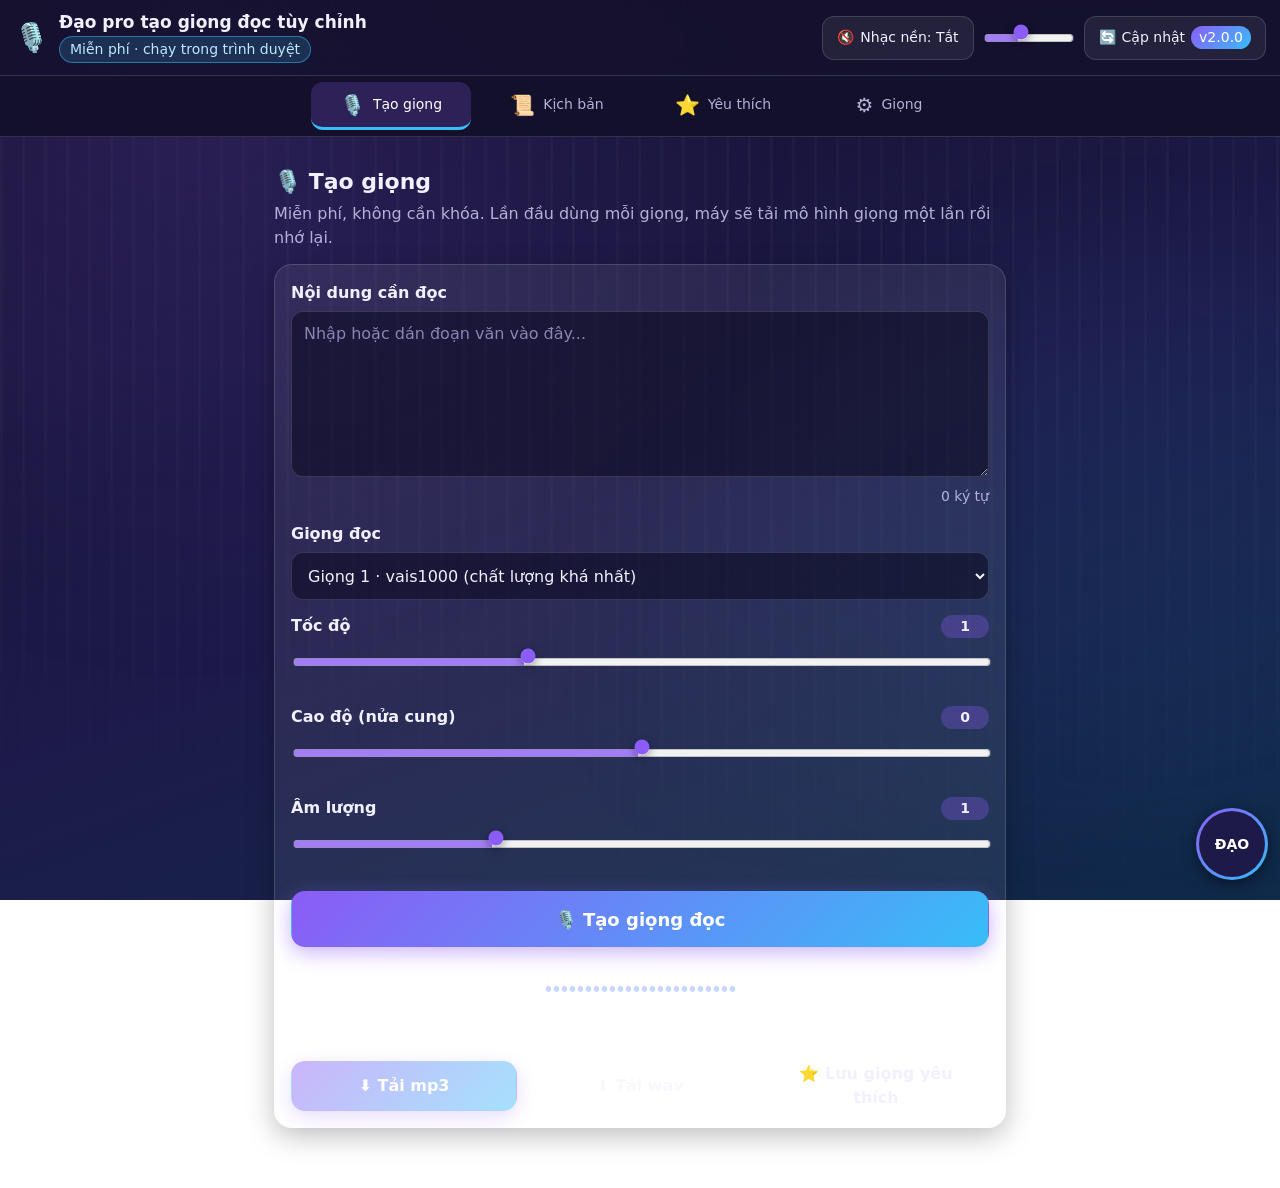
==== index.html @ 379dca45 "Add files via upload" ====
<!DOCTYPE html>
<html lang="vi">
<head>
  <meta charset="UTF-8">
  <meta name="viewport" content="width=device-width, initial-scale=1, viewport-fit=cover">
  <meta name="theme-color" content="#14102b">
  <title>Đạo pro tạo giọng đọc tùy chỉnh</title>
  <link rel="stylesheet" href="style.css">
</head>
<body>
  <div class="bg-waves" aria-hidden="true"></div>

  <header class="app-header">
    <div class="header-title">
      <span class="logo-mark" aria-hidden="true">🎙️</span>
      <div class="title-text">
        <h1>Đạo pro tạo giọng đọc tùy chỉnh</h1>
        <span id="mode-badge" class="mode-badge" aria-live="polite">Miễn phí · chạy trong trình duyệt</span>
      </div>
    </div>
    <div class="header-actions">
      <button type="button" id="btn-music-toggle" class="btn-header" aria-pressed="false" title="Bật hoặc tắt nhạc nền">
        <span id="music-icon" aria-hidden="true">🔇</span>
        <span id="music-label" class="btn-label">Nhạc nền: Tắt</span>
      </button>
      <input type="range" id="music-volume" class="music-volume" min="0" max="1" step="0.05" value="0.4" aria-label="Âm lượng nhạc nền">
      <button type="button" id="btn-check-update" class="btn-header" title="Kiểm tra phiên bản mới và làm mới ứng dụng">
        <span aria-hidden="true">🔄</span>
        <span class="btn-label">Cập nhật</span>
        <span id="app-version-badge" class="version-badge">v2.0.0</span>
      </button>
    </div>
  </header>

  <nav class="tab-bar" aria-label="Các khu vực của ứng dụng">
    <button type="button" class="nav-tab active" data-tab="tts"><span class="tab-ico" aria-hidden="true">🎙️</span><span class="tab-name">Tạo giọng</span></button>
    <button type="button" class="nav-tab" data-tab="script"><span class="tab-ico" aria-hidden="true">📜</span><span class="tab-name">Kịch bản</span></button>
    <button type="button" class="nav-tab" data-tab="fav"><span class="tab-ico" aria-hidden="true">⭐</span><span class="tab-name">Yêu thích</span></button>
    <button type="button" class="nav-tab" data-tab="settings"><span class="tab-ico" aria-hidden="true">⚙️</span><span class="tab-name">Giọng</span></button>
  </nav>

  <main class="app-main">

    <section class="tab-panel active-panel" id="panel-tts" aria-labelledby="h-tts">
      <h2 id="h-tts"><span aria-hidden="true">🎙️</span> Tạo giọng</h2>
      <p class="hint">Miễn phí, không cần khóa. Lần đầu dùng mỗi giọng, máy sẽ tải mô hình giọng một lần rồi nhớ lại.</p>
      <div class="card">
        <label class="field-label" for="tts-text">Nội dung cần đọc</label>
        <textarea id="tts-text" class="input textarea" rows="6" placeholder="Nhập hoặc dán đoạn văn vào đây..."></textarea>
        <div class="char-row"><span id="tts-char-count" class="muted">0 ký tự</span></div>

        <label class="field-label" for="tts-voice">Giọng đọc</label>
        <select id="tts-voice" class="input"></select>

        <div class="slider-block">
          <div class="slider-head"><label for="tts-speed">Tốc độ</label><output id="tts-speed-val" for="tts-speed">1</output></div>
          <input type="range" id="tts-speed" class="slider" min="0.5" max="2" step="0.05" value="1">
        </div>
        <div class="slider-block">
          <div class="slider-head"><label for="tts-pitch">Cao độ (nửa cung)</label><output id="tts-pitch-val" for="tts-pitch">0</output></div>
          <input type="range" id="tts-pitch" class="slider" min="-6" max="6" step="1" value="0">
        </div>
        <div class="slider-block">
          <div class="slider-head"><label for="tts-vol">Âm lượng</label><output id="tts-vol-val" for="tts-vol">1</output></div>
          <input type="range" id="tts-vol" class="slider" min="0.2" max="3" step="0.1" value="1">
        </div>

        <button type="button" id="btn-tts-generate" class="btn btn-primary btn-big">🎙️ Tạo giọng đọc</button>
        <div id="tts-progress" class="progress" hidden><div id="tts-progress-bar" class="progress-bar"></div></div>
        <div id="tts-wave" class="wave" aria-hidden="true">
          <i></i><i></i><i></i><i></i><i></i><i></i><i></i><i></i><i></i><i></i><i></i><i></i><i></i><i></i><i></i><i></i><i></i><i></i><i></i><i></i><i></i><i></i><i></i><i></i>
        </div>
        <p id="tts-status" class="status" role="status" aria-live="polite"></p>
        <p id="tts-browser-note" class="note note-warn" hidden>Giọng trình duyệt chỉ để nghe, không tải được file. Chọn một giọng Piper để tải mp3.</p>
        <audio id="tts-audio" controls hidden></audio>
        <div class="btn-row">
          <button type="button" id="btn-tts-download" class="btn btn-primary" disabled>⬇️ Tải mp3</button>
          <button type="button" id="btn-tts-download-wav" class="btn" disabled>⬇️ Tải wav</button>
          <button type="button" id="btn-tts-save-fav" class="btn">⭐ Lưu giọng yêu thích</button>
        </div>
      </div>
    </section>

    <section class="tab-panel" id="panel-script" aria-labelledby="h-script">
      <h2 id="h-script"><span aria-hidden="true">📜</span> Kịch bản nhiều dòng</h2>
      <p class="hint">Mỗi dòng là một câu. Dùng giọng và thông số đang chọn ở tab Tạo giọng.</p>
      <div class="card">
        <label class="field-label" for="script-text">Kịch bản</label>
        <textarea id="script-text" class="input textarea" rows="8" placeholder="Mỗi dòng một câu..."></textarea>
        <div class="btn-row">
          <button type="button" id="btn-script-run" class="btn btn-primary">▶️ Tạo giọng cho từng dòng</button>
          <button type="button" id="btn-script-download-all" class="btn" disabled>⬇️ Tải file ghép (mp3)</button>
        </div>
        <div id="script-progress" class="progress" hidden><div id="script-progress-bar" class="progress-bar"></div></div>
        <p id="script-status" class="status" role="status" aria-live="polite"></p>
        <div id="script-list" class="row-list"></div>
      </div>
    </section>

    <section class="tab-panel" id="panel-fav" aria-labelledby="h-fav">
      <h2 id="h-fav"><span aria-hidden="true">⭐</span> Giọng yêu thích</h2>
      <p class="hint">Các thiết lập giọng đã lưu. Bấm Dùng để áp vào tab Tạo giọng.</p>
      <div class="card">
        <p id="fav-empty" class="empty">Chưa có giọng yêu thích. Hãy tạo giọng rồi bấm "Lưu giọng yêu thích".</p>
        <div id="fav-list" class="row-list"></div>
      </div>
    </section>

    <section class="tab-panel" id="panel-settings" aria-labelledby="h-set">
      <h2 id="h-set"><span aria-hidden="true">⚙️</span> Giọng và thông tin</h2>
      <div class="card">
        <h3>Tải trước giọng</h3>
        <p class="hint">Tải sẵn khi có Wi-Fi để lần sau tạo giọng ngay. Mô hình được lưu trong trình duyệt của anh.</p>
        <div id="model-list" class="row-list"></div>
        <p id="model-status" class="status" role="status" aria-live="polite"></p>
        <button type="button" id="btn-clear-cache" class="btn btn-danger">🗑️ Xóa mô hình đã tải</button>
      </div>
      <div class="card">
        <h3>Giới hạn cần biết</h3>
        <ul class="plain-list">
          <li>Không nhân bản giọng từ file ghi âm: việc này không làm được miễn phí trong trình duyệt.</li>
          <li>Chất lượng giọng Piper tốt nhưng chưa bằng dịch vụ trả phí như MiniMax.</li>
          <li>Cao độ chỉnh bằng xử lý âm thanh, nên chỉnh nhẹ (±3 nửa cung) sẽ tự nhiên nhất.</li>
          <li>Giọng "vivos" theo nguồn dữ liệu chỉ dùng cá nhân, không thương mại. Các giọng còn lại dùng giấy phép MIT (kiểm tra lại trước khi dùng bán hàng).</li>
          <li>Cần mạng ở lần đầu để tải mô hình giọng và thư viện.</li>
        </ul>
      </div>
    </section>

  </main>

  <div id="global-toast" class="toast" role="status" aria-live="polite" hidden></div>

  <div class="avatar-wrapper" title="Đạo pro">
    <div class="avatar-ring">
      <img id="header-avatar-img" class="avatar-img" src="assets/avatar.jpg" alt="Ảnh đại diện">
      <span id="header-avatar-fallback" class="avatar-fallback" style="display:none">ĐẠO</span>
    </div>
  </div>

  <script src="app.js"></script>
</body>
</html>
---- style.css ----
:root{--bg1:#14102b;--bg2:#1d1a4a;--bg3:#0f2a4a;--card:rgba(255,255,255,.07);--card-b:rgba(255,255,255,.14);--text:#f1f0ff;--muted:#b4b1d8;--violet:#8b5cf6;--blue:#38bdf8;--ok:#34d399;--warn:#fbbf24;--err:#f87171;--radius:18px;--tabh:64px;--hdrh:auto;--grad:linear-gradient(135deg,#8b5cf6,#38bdf8);}*{box-sizing:border-box;-webkit-tap-highlight-color:transparent}html{font-size:16px}body{margin:0;min-height:100vh;color:var(--text);font:16px/1.5 system-ui,-apple-system,"Segoe UI",Roboto,Arial,sans-serif;background:linear-gradient(160deg,var(--bg1),var(--bg2) 55%,var(--bg3)) fixed;padding-bottom:calc(var(--tabh) + 24px + env(safe-area-inset-bottom));}[hidden]{display:none !important}.bg-waves{position:fixed;inset:0;z-index:0;pointer-events:none;opacity:.5;background:radial-gradient(circle at 15% 10%,rgba(139,92,246,.35),transparent 45%),radial-gradient(circle at 90% 85%,rgba(56,189,248,.28),transparent 45%),repeating-linear-gradient(90deg,rgba(255,255,255,.05) 0 3px,transparent 3px 22px);-webkit-mask-image:linear-gradient(to bottom,#000 0,#000 40%,transparent 100%);mask-image:linear-gradient(to bottom,#000 0,#000 40%,transparent 100%);}.app-header,.tab-bar,.app-main{position:relative;z-index:1}.app-header{display:flex;flex-wrap:wrap;align-items:center;justify-content:space-between;gap:10px;padding:12px 14px;padding-top:calc(12px + env(safe-area-inset-top));background:rgba(20,16,43,.82);backdrop-filter:blur(10px);-webkit-backdrop-filter:blur(10px);border-bottom:1px solid var(--card-b);}.header-title{display:flex;align-items:center;gap:10px;min-width:0}.logo-mark{font-size:28px}.title-text{min-width:0}h1{margin:0;font-size:17px;line-height:1.25}.mode-badge{display:inline-block;margin-top:3px;padding:2px 10px;border-radius:999px;font-size:14px;background:rgba(56,189,248,.18);border:1px solid rgba(56,189,248,.5);color:#bfe9ff;}.header-actions{display:flex;align-items:center;gap:8px;flex-wrap:wrap}.btn-header{min-height:44px;padding:0 14px;border-radius:12px;cursor:pointer;display:inline-flex;align-items:center;gap:6px;font:inherit;font-size:14px;color:var(--text);background:var(--card);border:1px solid var(--card-b);transition:transform .15s,background .2s;}.btn-header:hover{background:rgba(255,255,255,.14)}.btn-header:active{transform:scale(.96)}.btn-header[aria-pressed="true"]{background:rgba(139,92,246,.35);border-color:var(--violet)}.version-badge{padding:1px 8px;border-radius:999px;font-size:14px;background:var(--grad);color:#fff}.music-volume{width:90px;height:44px;accent-color:var(--violet);cursor:pointer}.tab-bar{position:fixed;left:0;right:0;bottom:0;z-index:50;display:flex;height:calc(var(--tabh) + env(safe-area-inset-bottom));padding-bottom:env(safe-area-inset-bottom);background:rgba(20,16,43,.95);backdrop-filter:blur(12px);-webkit-backdrop-filter:blur(12px);border-top:1px solid var(--card-b);}.nav-tab{flex:1;min-width:0;min-height:44px;display:flex;flex-direction:column;align-items:center;justify-content:center;gap:1px;background:none;border:0;border-top:3px solid transparent;color:var(--muted);cursor:pointer;font:inherit;font-size:14px;transition:color .2s,background .2s,border-color .2s;}.tab-ico{font-size:20px;line-height:1}.tab-name{white-space:nowrap;overflow:hidden;text-overflow:ellipsis;max-width:100%;font-size:14px}.nav-tab.active{color:#fff;border-top-color:var(--blue);background:rgba(139,92,246,.22)}.nav-tab:hover{color:#fff}.app-main{max-width:760px;margin:0 auto;padding:16px 14px}.tab-panel{display:none}.tab-panel.active-panel{display:block;animation:panelIn .35s ease both}@keyframes panelIn{from{opacity:0;transform:translateY(10px)}to{opacity:1;transform:none}}h2{margin:6px 0 4px;font-size:22px}h3{margin:0 0 8px;font-size:17px}.hint{margin:0 0 14px;color:var(--muted)}.card{background:var(--card);border:1px solid var(--card-b);border-radius:var(--radius);padding:16px;margin-bottom:14px;box-shadow:0 8px 28px rgba(0,0,0,.25);}.field-label{display:block;margin:14px 0 6px;font-weight:600}.field-label:first-child{margin-top:0}.input{width:100%;min-height:48px;padding:10px 12px;border-radius:12px;font:inherit;color:var(--text);background:rgba(10,8,30,.55);border:1px solid var(--card-b);transition:border-color .2s,box-shadow .2s;}.input:focus{outline:none;border-color:var(--blue);box-shadow:0 0 0 3px rgba(56,189,248,.3)}.input::placeholder{color:#8886b3}select.input option,select.input optgroup{background:#1d1a4a;color:var(--text)}.textarea{resize:vertical;min-height:120px}input[type=file].input{padding:10px;cursor:pointer}.char-row{text-align:right}.muted{color:var(--muted);font-size:14px;margin:6px 0 0}.slider-block{margin-top:14px}.slider-head{display:flex;justify-content:space-between;align-items:center;font-weight:600}.slider-head output{padding:1px 10px;border-radius:999px;background:rgba(139,92,246,.3);font-size:14px;min-width:48px;text-align:center}.slider,input[type=range]{width:100%;height:44px;background:transparent;accent-color:var(--violet);cursor:pointer}input[type=range]::-webkit-slider-runnable-track{height:8px;border-radius:8px;background:rgba(255,255,255,.2)}input[type=range]::-webkit-slider-thumb{-webkit-appearance:none;width:28px;height:28px;margin-top:-10px;border-radius:50%;background:var(--grad);border:2px solid #fff;box-shadow:0 2px 8px rgba(0,0,0,.4)}input[type=range]::-moz-range-track{height:8px;border-radius:8px;background:rgba(255,255,255,.2)}input[type=range]::-moz-range-thumb{width:26px;height:26px;border-radius:50%;background:var(--violet);border:2px solid #fff}.btn{min-height:48px;padding:0 18px;border-radius:14px;border:1px solid var(--card-b);cursor:pointer;font:inherit;font-weight:600;color:var(--text);background:var(--card);transition:transform .15s,filter .2s,opacity .2s;}.btn:hover{filter:brightness(1.15)}.btn:active{transform:scale(.97)}.btn:disabled,.btn[disabled]{opacity:.45;cursor:not-allowed;filter:none;transform:none}.btn-primary{background:var(--grad);border-color:transparent;color:#fff;box-shadow:0 6px 20px rgba(139,92,246,.45)}.btn-secondary{background:rgba(255,255,255,.1)}.btn-danger{background:rgba(248,113,113,.2);border-color:rgba(248,113,113,.6);color:#ffd4d4}.btn-big{width:100%;min-height:56px;font-size:18px;margin-top:18px}.btn-block{width:100%;margin-top:10px}.btn-row{display:flex;flex-wrap:wrap;gap:10px;margin-top:12px}.btn-row .btn{flex:1 1 150px}.input-row{display:flex;gap:8px}.input-row .input{flex:1;min-width:0}.wave{display:flex;align-items:center;justify-content:center;gap:3px;height:56px;margin:14px 0 4px;overflow:hidden}.wave i{display:block;width:5px;max-width:4%;height:6px;border-radius:4px;background:var(--grad);opacity:.35;transition:height .3s,opacity .3s}.wave.is-active i{opacity:1;animation:waveBar 1s ease-in-out infinite}.wave.is-active i:nth-child(3n){animation-duration:.8s}.wave.is-active i:nth-child(3n+1){animation-duration:1.2s}.wave.is-active i:nth-child(2n){animation-delay:-.4s}.wave.is-active i:nth-child(5n){animation-delay:-.7s}@keyframes waveBar{0%,100%{height:6px}50%{height:48px}}.status{min-height:22px;margin:10px 0 0;color:var(--muted)}.note{padding:12px 14px;border-radius:12px;margin:10px 0 14px;font-size:15px;border:1px solid}.note-warn{background:rgba(251,191,36,.12);border-color:rgba(251,191,36,.55);color:#ffe9a8}.note-info{background:rgba(56,189,248,.1);border-color:rgba(56,189,248,.45);color:#cdeeff;margin-bottom:0}.status-line{margin:16px 0 0;font-weight:600}.audio{width:100%;margin-top:14px;min-height:44px}.req-list,.steps{margin:0 0 14px;padding-left:22px}.req-list li,.steps li{margin:4px 0}.check-row{display:flex;align-items:flex-start;gap:12px;margin-top:16px;padding:12px;min-height:48px;border-radius:12px;background:rgba(251,191,36,.1);border:1px solid rgba(251,191,36,.45);cursor:pointer}.check-row input{width:24px;height:24px;flex:0 0 24px;accent-color:var(--violet);cursor:pointer;margin:0}.empty{margin:0;text-align:center;color:var(--muted);padding:18px 6px}.empty[hidden]{display:none}.row-list{list-style:none;margin:0;padding:0;display:flex;flex-direction:column;gap:10px}.row-item{display:flex;flex-wrap:wrap;align-items:center;gap:8px 12px;padding:12px;border-radius:14px;background:rgba(10,8,30,.45);border:1px solid var(--card-b);animation:panelIn .3s ease both;}.row-title{flex:1 1 180px;min-width:0;font-weight:600;overflow-wrap:anywhere}.row-meta{flex:1 1 100%;color:var(--muted);font-size:14px;overflow-wrap:anywhere}.row-actions{display:flex;flex-wrap:wrap;gap:8px;margin-left:auto}.row-actions button,.row-actions .btn{min-height:44px;min-width:44px;padding:0 14px;border-radius:12px;font:inherit;font-size:14px;font-weight:600;color:var(--text);background:rgba(255,255,255,.12);border:1px solid var(--card-b);cursor:pointer}.row-actions button:hover{filter:brightness(1.2)}.row-actions button:disabled{opacity:.45;cursor:not-allowed}[class^="badge-"],[class*=" badge-"]{display:inline-block;padding:3px 10px;border-radius:999px;font-size:14px;font-weight:600;white-space:nowrap;border:1px solid}.badge-wait{background:rgba(180,177,216,.15);border-color:rgba(180,177,216,.5);color:#d6d4f0}.badge-run{background:rgba(56,189,248,.18);border-color:var(--blue);color:#bfe9ff;animation:pulse 1.2s ease-in-out infinite}.badge-ok{background:rgba(52,211,153,.18);border-color:var(--ok);color:#b6f5dc}.badge-err{background:rgba(248,113,113,.18);border-color:var(--err);color:#ffd0d0}@keyframes pulse{50%{opacity:.55}}.toast{position:fixed;left:50%;bottom:calc(var(--tabh) + 20px + env(safe-area-inset-bottom));transform:translateX(-50%);z-index:100;max-width:min(92vw,480px);padding:12px 18px;border-radius:14px;text-align:center;background:rgba(30,27,75,.97);border:1px solid var(--violet);box-shadow:0 10px 30px rgba(0,0,0,.5);animation:toastIn .25s ease both;}@keyframes toastIn{from{opacity:0;transform:translate(-50%,12px)}to{opacity:1;transform:translate(-50%,0)}}.avatar-wrapper{position:fixed;right:12px;bottom:calc(var(--tabh) + 14px + env(safe-area-inset-bottom));z-index:40;pointer-events:none;}.avatar-ring{width:56px;height:56px;border-radius:50%;padding:3px;background:var(--grad);box-shadow:0 4px 16px rgba(0,0,0,.45);animation:spin 18s linear infinite;pointer-events:none;}.avatar-img,.avatar-fallback{width:100%;height:100%;border-radius:50%;object-fit:cover;display:block;pointer-events:none}.avatar-fallback{align-items:center;justify-content:center;background:#1d1a4a;color:#fff;font-weight:700;font-size:14px}@keyframes spin{to{transform:rotate(360deg)}}@media (min-width:900px){body{padding-bottom:24px}.tab-bar{position:sticky;top:0;bottom:auto;height:auto;padding:6px 8px;gap:6px;justify-content:center;border-top:0;border-bottom:1px solid var(--card-b);}.nav-tab{flex:0 1 160px;flex-direction:row;gap:8px;min-height:48px;border-top:0;border-bottom:3px solid transparent;border-radius:12px}.nav-tab.active{border-bottom-color:var(--blue)}.toast{bottom:24px}.avatar-wrapper{bottom:20px}.avatar-ring{width:72px;height:72px}.app-main{padding:22px 14px}}@media (max-width:480px){h1{font-size:15px}.music-volume{width:72px}.btn-label{font-size:14px}}@media (prefers-reduced-motion:reduce){*,*::before,*::after{animation-duration:.01ms !important;animation-iteration-count:1 !important;transition-duration:.01ms !important}.wave.is-active i{height:28px}}.is-ok{color:var(--ok)}.is-error{color:var(--err)}.is-warn{color:var(--warn)}.is-busy{color:var(--blue)}.is-over{color:var(--err);font-weight:600}.btn.is-busy{animation:pulse 1.2s ease-in-out infinite}.btn-danger{background:rgba(248,113,113,.18);border-color:var(--err);color:#ffd0d0}.script-row,.fav-item{display:flex;flex-wrap:wrap;align-items:center;gap:8px 12px;padding:12px;border-radius:14px;background:rgba(10,8,30,.45);border:1px solid var(--card-b);animation:panelIn .3s ease both;}.script-num{flex:0 0 32px;height:32px;display:grid;place-items:center;border-radius:50%;background:var(--grad);font-weight:700;font-size:14px}.script-body{flex:1 1 180px;min-width:0;display:flex;flex-direction:column;gap:4px}.script-text{overflow-wrap:anywhere;font-weight:600}.script-state{font-size:14px;color:var(--muted);overflow-wrap:anywhere}.status-run .script-state{color:var(--blue)}.status-done .script-state{color:var(--ok)}.status-err .script-state{color:var(--err)}.status-run{border-color:var(--blue)}.status-err{border-color:var(--err)}.script-actions,.fav-actions{display:flex;flex-wrap:wrap;gap:8px;margin-left:auto}.script-actions .btn,.fav-actions .btn{min-height:44px;min-width:44px;padding:0 14px}.fav-info{flex:1 1 200px;min-width:0;display:flex;flex-direction:column;gap:4px}.fav-name{overflow-wrap:anywhere}.fav-meta{font-size:14px;color:var(--muted);overflow-wrap:anywhere}.fav-cloned{border-color:var(--violet)}.header-actions input.music-volume{width:90px;flex:0 0 90px;min-width:0}@media (max-width:480px){.header-actions{gap:6px}.header-actions input.music-volume{width:64px;flex-basis:64px}.avatar-ring{width:52px;height:52px}.app-main{padding-bottom:calc(var(--tabh) + 70px)}}.progress{height:10px;border-radius:99px;background:rgba(255,255,255,.12);overflow:hidden;margin-top:12px}.progress[hidden]{display:none}.progress-bar{height:100%;width:0;background:linear-gradient(90deg,#22d3ee,#a78bfa);transition:width .2s ease}.plain-list{margin:8px 0 0;padding-left:20px;line-height:1.6;color:var(--muted)}#tts-audio{width:100%;margin-top:12px}#tts-audio[hidden]{display:none}
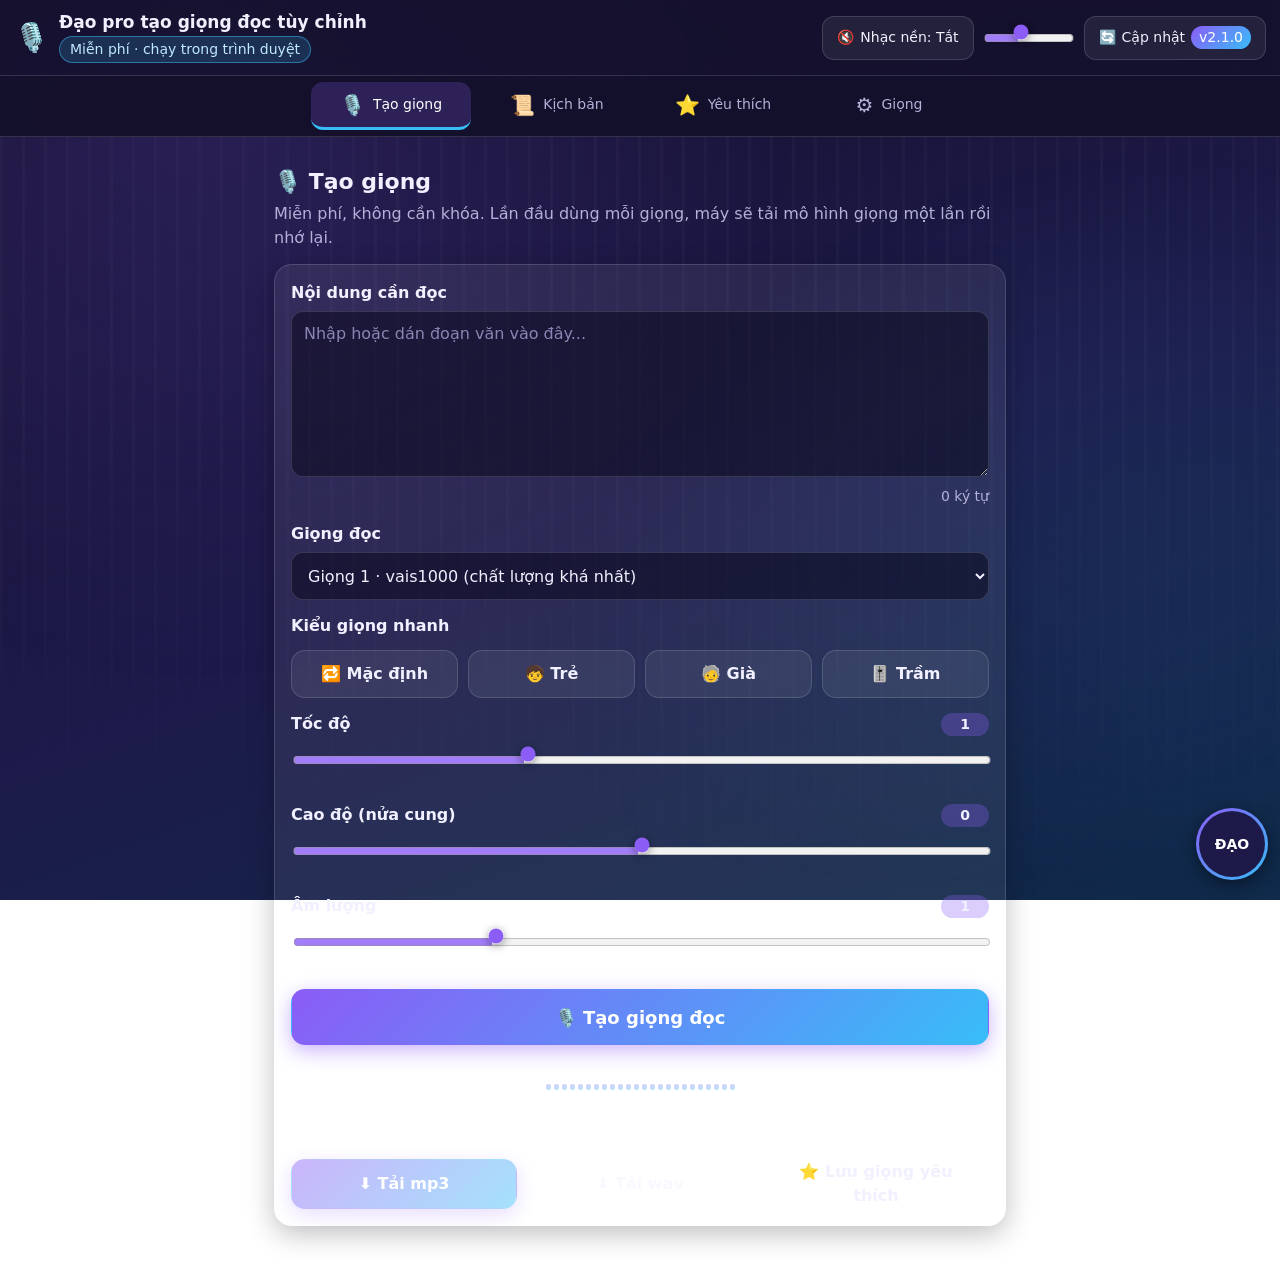
==== commit 55064f56: "Add files via upload" ====
--- a/index.html
+++ b/index.html
@@ -27,7 +27,7 @@
       <button type="button" id="btn-check-update" class="btn-header" title="Kiểm tra phiên bản mới và làm mới ứng dụng">
         <span aria-hidden="true">🔄</span>
         <span class="btn-label">Cập nhật</span>
-        <span id="app-version-badge" class="version-badge">v2.0.0</span>
+        <span id="app-version-badge" class="version-badge">v2.1.0</span>
       </button>
     </div>
   </header>
@@ -51,6 +51,19 @@
 
         <label class="field-label" for="tts-voice">Giọng đọc</label>
         <select id="tts-voice" class="input"></select>
+
+        <div id="tts-speaker-row" hidden>
+          <label class="field-label" for="tts-speaker">Người nói (giọng 3 có 65 người khác nhau)</label>
+          <div class="input-row"><select id="tts-speaker" class="input"></select><button type="button" id="btn-speaker-rand" class="btn" title="Chọn ngẫu nhiên">🎲</button></div>
+        </div>
+
+        <span class="field-label">Kiểu giọng nhanh</span>
+        <div class="btn-row">
+          <button type="button" class="btn" data-preset="1,0">🔁 Mặc định</button>
+          <button type="button" class="btn" data-preset="1.1,3">🧒 Trẻ</button>
+          <button type="button" class="btn" data-preset="0.9,-3">🧓 Già</button>
+          <button type="button" class="btn" data-preset="0.95,-4">🎚️ Trầm</button>
+        </div>
 
         <div class="slider-block">
           <div class="slider-head"><label for="tts-speed">Tốc độ</label><output id="tts-speed-val" for="tts-speed">1</output></div>
@@ -122,6 +135,8 @@
           <li>Chất lượng giọng Piper tốt nhưng chưa bằng dịch vụ trả phí như MiniMax.</li>
           <li>Cao độ chỉnh bằng xử lý âm thanh, nên chỉnh nhẹ (±3 nửa cung) sẽ tự nhiên nhất.</li>
           <li>Giọng "vivos" theo nguồn dữ liệu chỉ dùng cá nhân, không thương mại. Các giọng còn lại dùng giấy phép MIT (kiểm tra lại trước khi dùng bán hàng).</li>
+          <li>Miễn phí hiện chỉ có giọng miền Bắc. Chưa có giọng Trung, Nam; giọng Nam/Trung, nam/nữ theo vùng cần dịch vụ trả phí hoặc mô hình mới sau này.</li>
+          <li>Giọng 3 (vivos) có 65 người nói với giọng nam, nữ khác nhau; hãy dùng nút 🎲 hoặc chọn từng người để nghe thử.</li>
           <li>Cần mạng ở lần đầu để tải mô hình giọng và thư viện.</li>
         </ul>
       </div>
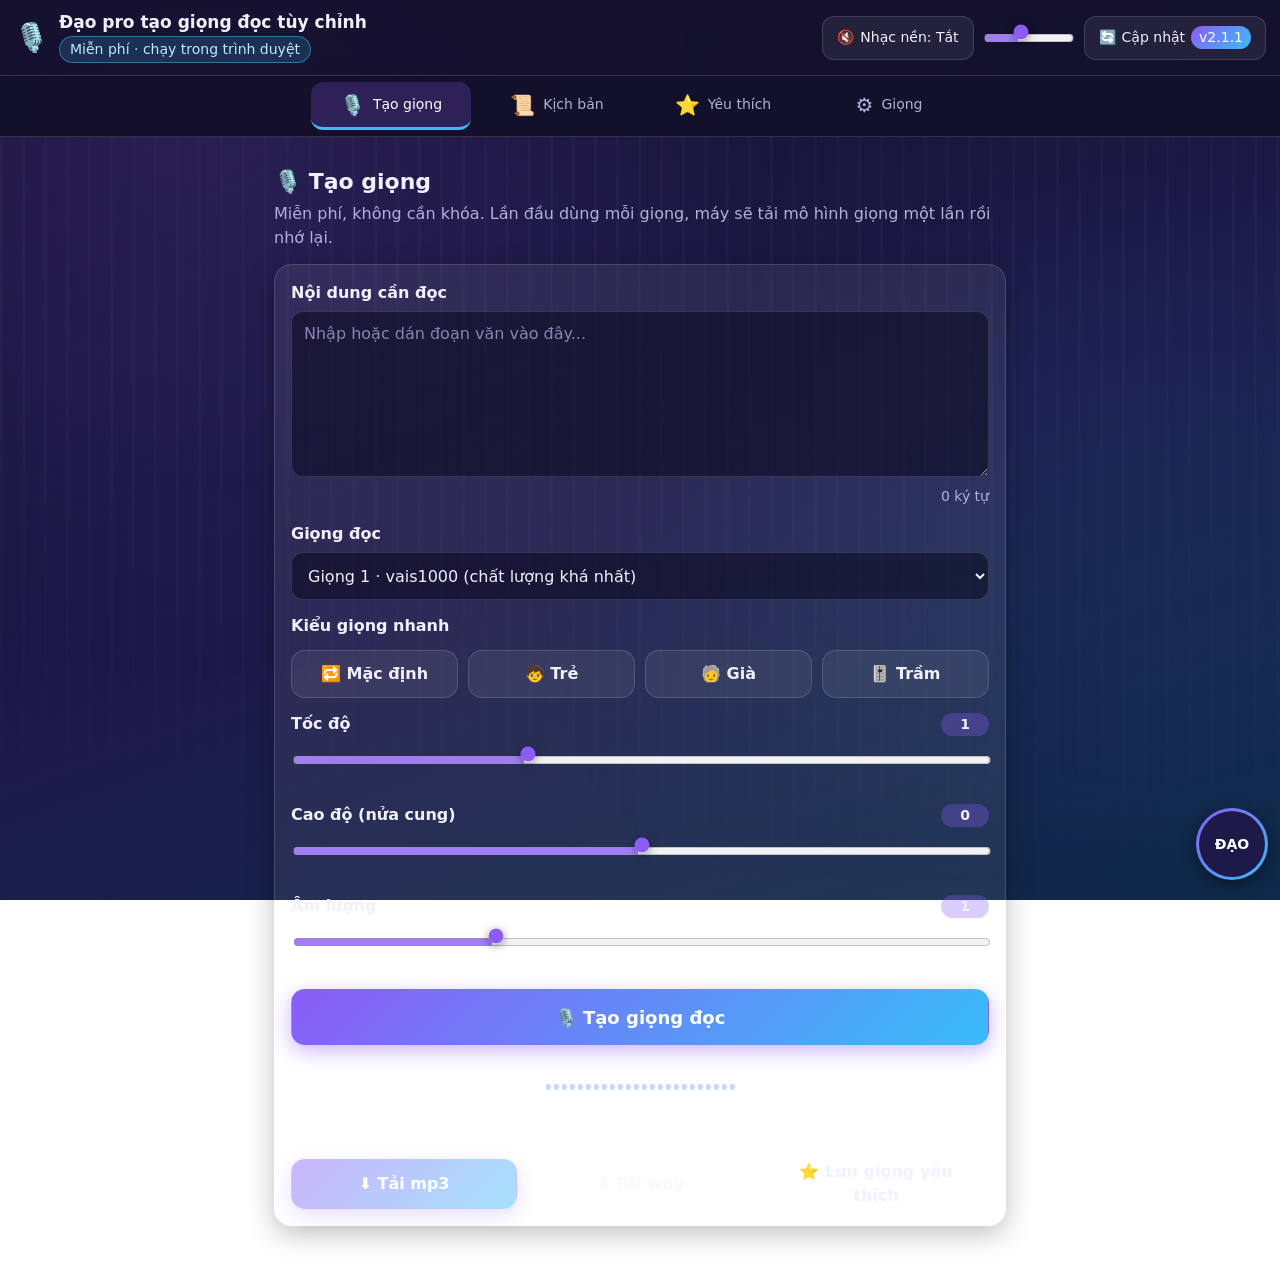
==== commit 8b35f2c4: "Add files via upload" ====
--- a/index.html
+++ b/index.html
@@ -27,7 +27,7 @@
       <button type="button" id="btn-check-update" class="btn-header" title="Kiểm tra phiên bản mới và làm mới ứng dụng">
         <span aria-hidden="true">🔄</span>
         <span class="btn-label">Cập nhật</span>
-        <span id="app-version-badge" class="version-badge">v2.1.0</span>
+        <span id="app-version-badge" class="version-badge">v2.1.1</span>
       </button>
     </div>
   </header>
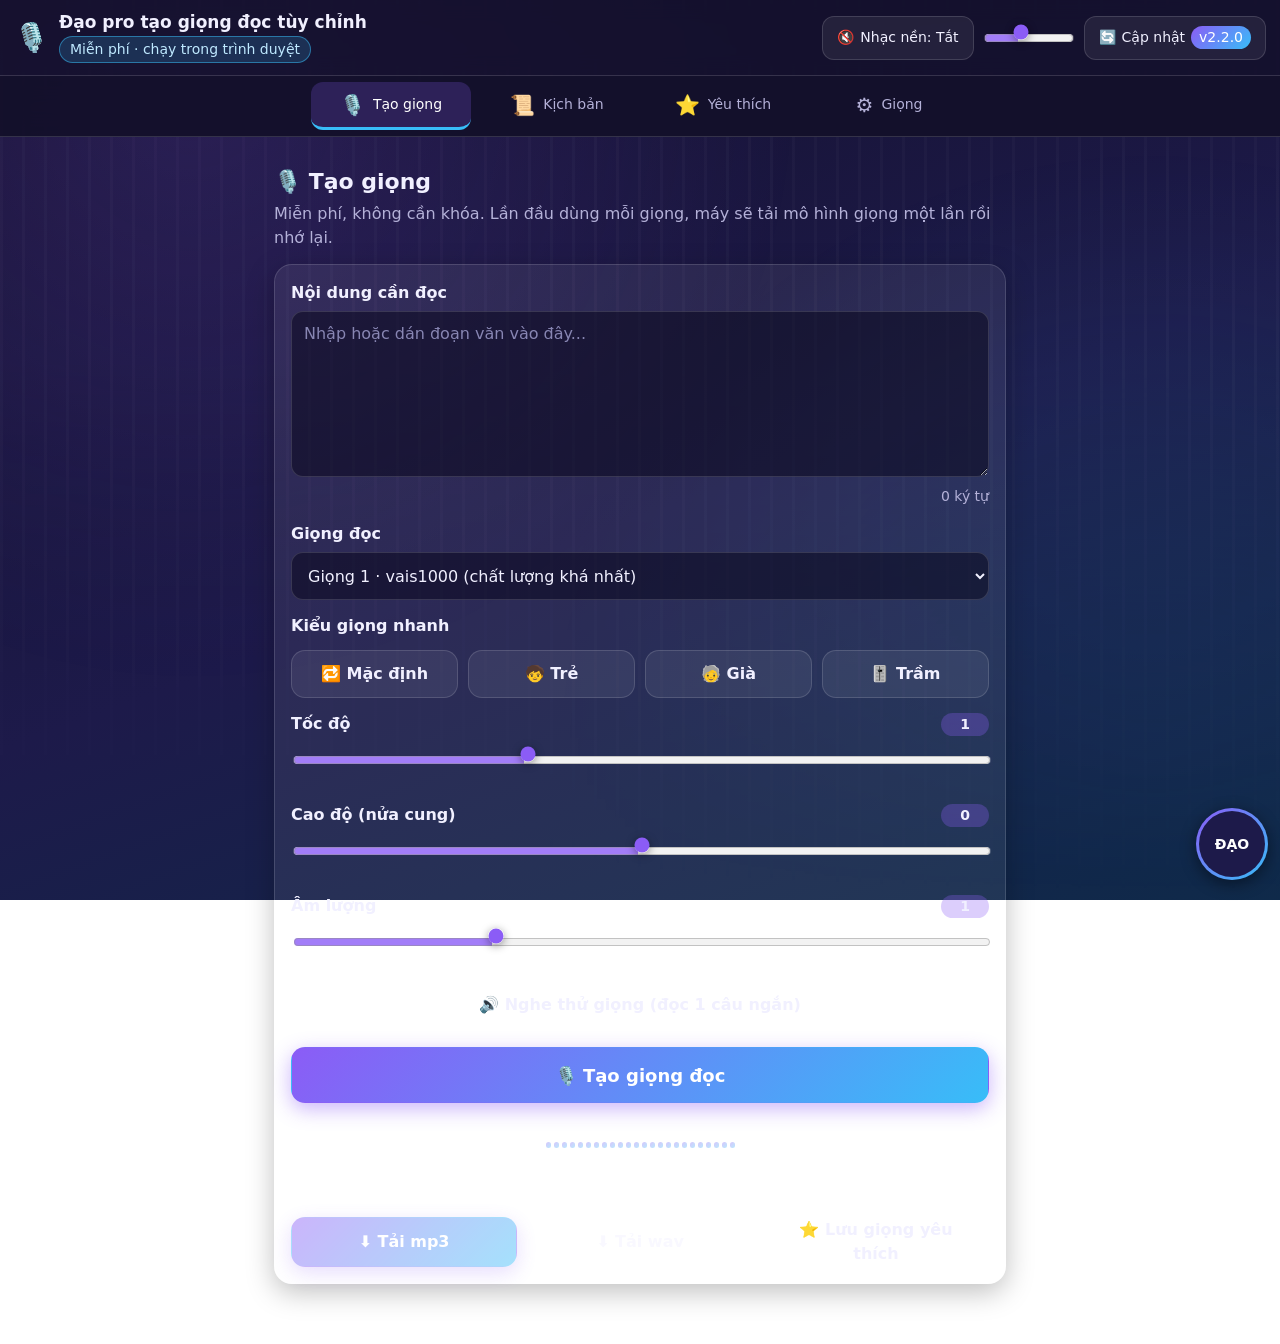
==== commit 88d0f685: "Add files via upload" ====
--- a/index.html
+++ b/index.html
@@ -27,7 +27,7 @@
       <button type="button" id="btn-check-update" class="btn-header" title="Kiểm tra phiên bản mới và làm mới ứng dụng">
         <span aria-hidden="true">🔄</span>
         <span class="btn-label">Cập nhật</span>
-        <span id="app-version-badge" class="version-badge">v2.1.1</span>
+        <span id="app-version-badge" class="version-badge">v2.2.0</span>
       </button>
     </div>
   </header>
@@ -54,7 +54,7 @@
 
         <div id="tts-speaker-row" hidden>
           <label class="field-label" for="tts-speaker">Người nói (giọng 3 có 65 người khác nhau)</label>
-          <div class="input-row"><select id="tts-speaker" class="input"></select><button type="button" id="btn-speaker-rand" class="btn" title="Chọn ngẫu nhiên">🎲</button></div>
+          <div class="input-row"><button type="button" id="btn-speaker-prev" class="btn" title="Người trước (nghe thử)">◀</button><select id="tts-speaker" class="input"></select><button type="button" id="btn-speaker-next" class="btn" title="Người sau (nghe thử)">▶</button><button type="button" id="btn-speaker-rand" class="btn" title="Chọn ngẫu nhiên và nghe thử">🎲</button></div>
         </div>
 
         <span class="field-label">Kiểu giọng nhanh</span>
@@ -78,6 +78,7 @@
           <input type="range" id="tts-vol" class="slider" min="0.2" max="3" step="0.1" value="1">
         </div>
 
+        <button type="button" id="btn-tts-preview" class="btn btn-block">🔊 Nghe thử giọng (đọc 1 câu ngắn)</button>
         <button type="button" id="btn-tts-generate" class="btn btn-primary btn-big">🎙️ Tạo giọng đọc</button>
         <div id="tts-progress" class="progress" hidden><div id="tts-progress-bar" class="progress-bar"></div></div>
         <div id="tts-wave" class="wave" aria-hidden="true">
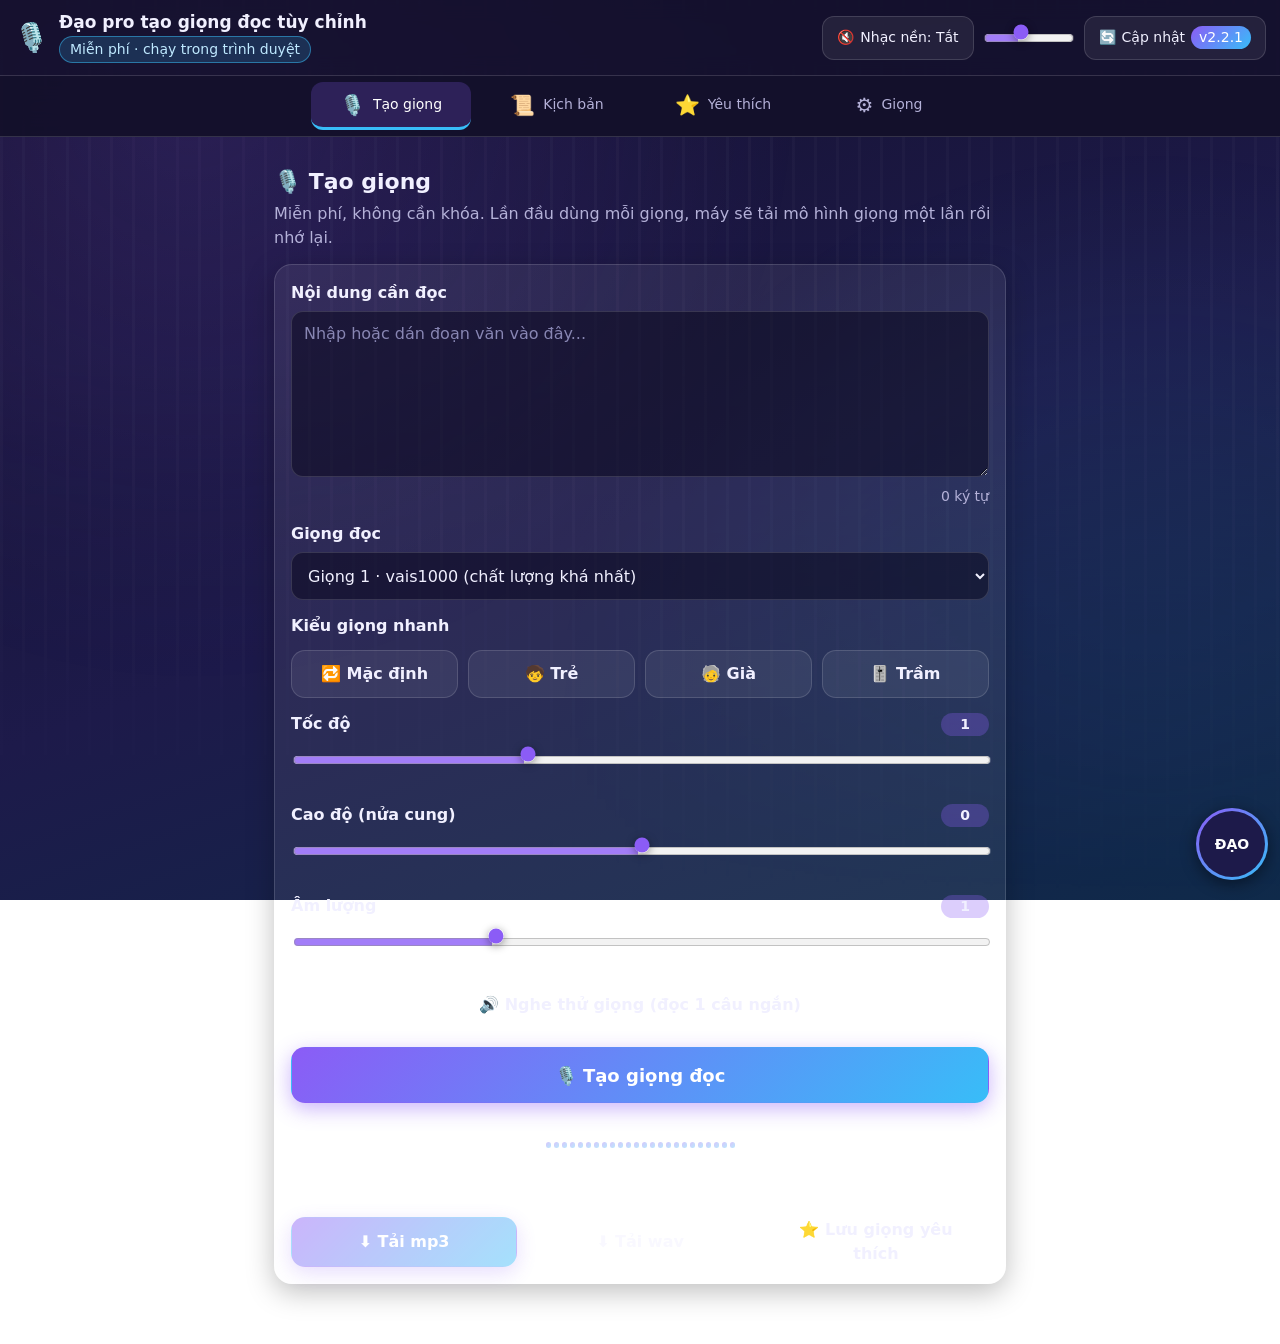
==== commit 0f91d7dc: "Add files via upload" ====
--- a/index.html
+++ b/index.html
@@ -27,7 +27,7 @@
       <button type="button" id="btn-check-update" class="btn-header" title="Kiểm tra phiên bản mới và làm mới ứng dụng">
         <span aria-hidden="true">🔄</span>
         <span class="btn-label">Cập nhật</span>
-        <span id="app-version-badge" class="version-badge">v2.2.0</span>
+        <span id="app-version-badge" class="version-badge">v2.2.1</span>
       </button>
     </div>
   </header>
@@ -79,6 +79,7 @@
         </div>
 
         <button type="button" id="btn-tts-preview" class="btn btn-block">🔊 Nghe thử giọng (đọc 1 câu ngắn)</button>
+        <audio id="tts-preview-audio" controls hidden style="width:100%;margin-top:10px"></audio>
         <button type="button" id="btn-tts-generate" class="btn btn-primary btn-big">🎙️ Tạo giọng đọc</button>
         <div id="tts-progress" class="progress" hidden><div id="tts-progress-bar" class="progress-bar"></div></div>
         <div id="tts-wave" class="wave" aria-hidden="true">
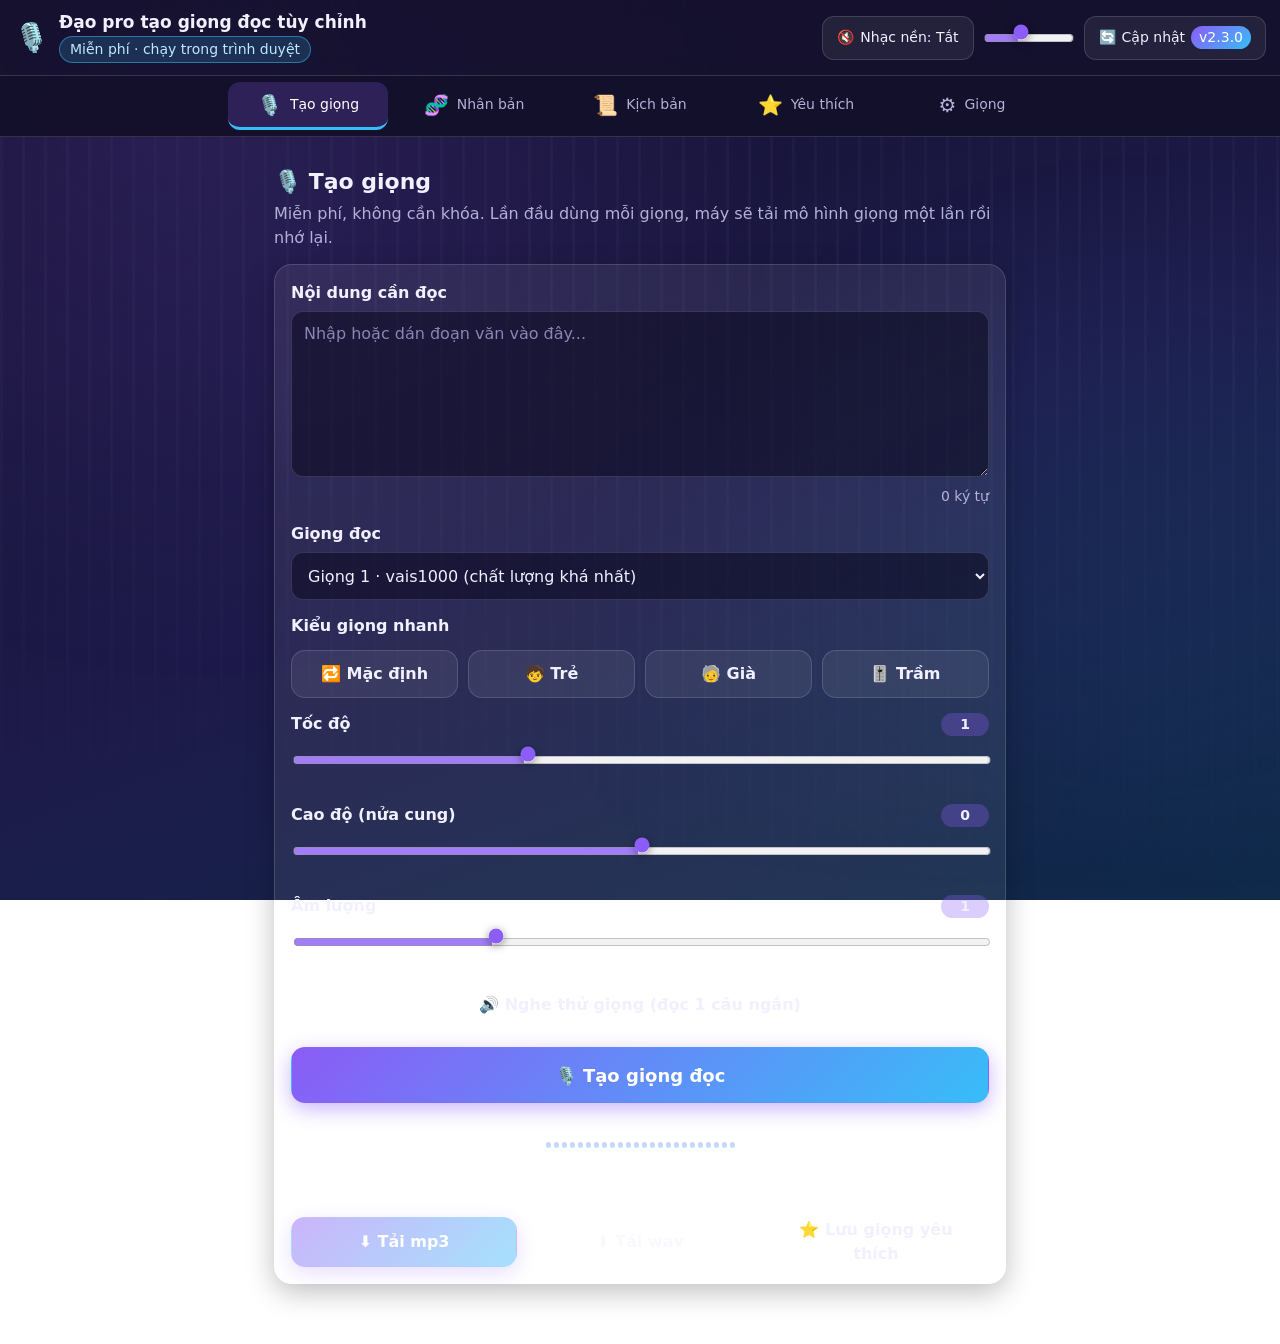
==== commit 5dc5c819: "v2.3.0: cài app lên điện thoại (PWA), nhân bản giọng qua Hugging Face, đồng bộ GitHub - manifest, se" ====
--- a/index.html
+++ b/index.html
@@ -5,7 +5,17 @@
   <meta name="viewport" content="width=device-width, initial-scale=1, viewport-fit=cover">
   <meta name="theme-color" content="#14102b">
   <title>Đạo pro tạo giọng đọc tùy chỉnh</title>
+  <meta name="description" content="Tạo giọng đọc tiếng Việt, nhân bản giọng từ file ghi âm, đồng bộ qua GitHub.">
+  <link rel="manifest" href="/manifest.webmanifest">
+  <link rel="icon" type="image/png" sizes="192x192" href="/icons/icon-192.png">
+  <link rel="apple-touch-icon" href="/icons/apple-touch-icon.png">
+  <meta name="apple-mobile-web-app-capable" content="yes">
+  <meta name="mobile-web-app-capable" content="yes">
+  <meta name="apple-mobile-web-app-status-bar-style" content="black-translucent">
+  <meta name="apple-mobile-web-app-title" content="Giọng đọc">
   <link rel="stylesheet" href="style.css">
+  <link rel="stylesheet" href="extra.css">
+  <script src="pwa.js"></script>
 </head>
 <body>
   <div class="bg-waves" aria-hidden="true"></div>
@@ -19,6 +29,9 @@
       </div>
     </div>
     <div class="header-actions">
+      <button type="button" id="btn-install" class="btn-header btn-install" hidden title="Cài app lên màn hình điện thoại">
+        <span aria-hidden="true">📲</span><span class="btn-label">Cài app</span>
+      </button>
       <button type="button" id="btn-music-toggle" class="btn-header" aria-pressed="false" title="Bật hoặc tắt nhạc nền">
         <span id="music-icon" aria-hidden="true">🔇</span>
         <span id="music-label" class="btn-label">Nhạc nền: Tắt</span>
@@ -27,13 +40,23 @@
       <button type="button" id="btn-check-update" class="btn-header" title="Kiểm tra phiên bản mới và làm mới ứng dụng">
         <span aria-hidden="true">🔄</span>
         <span class="btn-label">Cập nhật</span>
-        <span id="app-version-badge" class="version-badge">v2.2.1</span>
+        <span id="app-version-badge" class="version-badge">v2.3.0</span>
       </button>
     </div>
   </header>
 
+  <div id="install-help" class="install-help card" hidden>
+    <strong>Cài app lên màn hình chính</strong>
+    <ul class="plain-list">
+      <li><b>iPhone (Safari):</b> bấm nút Chia sẻ ⬆️ rồi chọn "Thêm vào MH chính".</li>
+      <li><b>Android (Chrome):</b> bấm menu ⋮ rồi chọn "Cài đặt ứng dụng" hoặc "Thêm vào màn hình chính".</li>
+    </ul>
+    <button type="button" id="install-help-close" class="btn">Đã hiểu</button>
+  </div>
+
   <nav class="tab-bar" aria-label="Các khu vực của ứng dụng">
     <button type="button" class="nav-tab active" data-tab="tts"><span class="tab-ico" aria-hidden="true">🎙️</span><span class="tab-name">Tạo giọng</span></button>
+    <button type="button" class="nav-tab" data-tab="clone"><span class="tab-ico" aria-hidden="true">🧬</span><span class="tab-name">Nhân bản</span></button>
     <button type="button" class="nav-tab" data-tab="script"><span class="tab-ico" aria-hidden="true">📜</span><span class="tab-name">Kịch bản</span></button>
     <button type="button" class="nav-tab" data-tab="fav"><span class="tab-ico" aria-hidden="true">⭐</span><span class="tab-name">Yêu thích</span></button>
     <button type="button" class="nav-tab" data-tab="settings"><span class="tab-ico" aria-hidden="true">⚙️</span><span class="tab-name">Giọng</span></button>
@@ -96,6 +119,76 @@
       </div>
     </section>
 
+    <section class="tab-panel" id="panel-clone" aria-labelledby="h-clone">
+      <h2 id="h-clone"><span aria-hidden="true">🧬</span> Nhân bản giọng</h2>
+      <p class="hint">Ghi âm hoặc tải file giọng mẫu dài 8 đến 30 giây, app sẽ đọc chữ bất kỳ bằng giọng đó. Chạy miễn phí trên máy chủ Hugging Face nên đôi khi phải chờ hàng đợi.</p>
+
+      <div class="card">
+        <h3>1. Giọng mẫu</h3>
+        <div class="btn-row">
+          <button type="button" id="btn-clone-rec" class="btn btn-primary">🎤 Ghi âm</button>
+          <label class="btn file-btn">📁 Tải file âm thanh<input type="file" id="clone-file" accept="audio/*,.mp3,.wav,.m4a,.ogg,.webm,.flac" hidden></label>
+        </div>
+        <p id="clone-sample-status" class="status" role="status" aria-live="polite"></p>
+        <audio id="clone-sample-audio" controls hidden></audio>
+
+        <label class="field-label" for="clone-ref-text">Câu chữ đúng với lời trong mẫu (nên nhập)</label>
+        <textarea id="clone-ref-text" class="input textarea" rows="3" placeholder="Gõ lại đúng từng chữ người trong mẫu đã nói. Nhập đúng thì giọng nhân bản giống hơn."></textarea>
+
+        <label class="field-label" for="clone-name">Tên giọng</label>
+        <div class="input-row">
+          <input type="text" id="clone-name" class="input" placeholder="Ví dụ: Giọng anh Đạo" maxlength="60">
+          <button type="button" id="btn-clone-save" class="btn btn-primary">💾 Lưu giọng</button>
+        </div>
+        <p class="note note-info">Mẹo: ghi nơi yên tĩnh, đọc tự nhiên, không nhạc nền. Chỉ nhân bản giọng của chính anh hoặc người đã đồng ý.</p>
+      </div>
+
+      <div class="card">
+        <h3>2. Giọng đã lưu</h3>
+        <p id="clone-empty" class="empty">Chưa có giọng nhân bản nào.</p>
+        <div id="clone-list" class="row-list"></div>
+      </div>
+
+      <div class="card">
+        <h3>3. Đọc bằng giọng nhân bản</h3>
+        <label class="field-label" for="clone-voice">Giọng</label>
+        <select id="clone-voice" class="input"></select>
+        <label class="field-label" for="clone-gen-text">Nội dung cần đọc</label>
+        <textarea id="clone-gen-text" class="input textarea" rows="5" placeholder="Nhập hoặc dán đoạn văn. Đoạn dài được tự chia nhỏ rồi ghép lại."></textarea>
+        <div class="slider-block">
+          <div class="slider-head"><label for="clone-speed">Tốc độ</label><output id="clone-speed-val" for="clone-speed">1</output></div>
+          <input type="range" id="clone-speed" class="slider" min="0.6" max="1.5" step="0.05" value="1">
+        </div>
+        <button type="button" id="btn-clone-gen" class="btn btn-primary btn-big">🧬 Đọc bằng giọng nhân bản</button>
+        <div id="clone-progress" class="progress" hidden><div id="clone-progress-bar" class="progress-bar"></div></div>
+        <p id="clone-gen-status" class="status" role="status" aria-live="polite"></p>
+        <audio id="clone-audio" controls hidden></audio>
+        <div class="btn-row">
+          <button type="button" id="btn-clone-dl-mp3" class="btn btn-primary" disabled>⬇️ Tải mp3</button>
+          <button type="button" id="btn-clone-dl" class="btn" disabled>⬇️ Tải wav</button>
+        </div>
+      </div>
+
+      <details class="card">
+        <summary><h3 class="inline-h3">⚙️ Máy chủ nhân bản (nâng cao)</h3></summary>
+        <p class="hint">Space Gradio trên Hugging Face, có ô âm thanh mẫu và ô chữ cần đọc. App tự dò cách gọi.</p>
+        <label class="field-label" for="clone-space">Tên Space</label>
+        <input type="text" id="clone-space" class="input" list="clone-space-list" placeholder="ten-nguoi/ten-space" autocomplete="off" spellcheck="false">
+        <datalist id="clone-space-list">
+          <option value="hynt/F5-TTS-Vietnamese-100h">
+          <option value="pnnbao-ump/VieNeu-TTS">
+        </datalist>
+        <label class="field-label" for="clone-hf-token">Khóa Hugging Face (không bắt buộc)</label>
+        <input type="password" id="clone-hf-token" class="input" placeholder="hf_... (giúp có thêm lượt GPU miễn phí)" autocomplete="off" spellcheck="false">
+        <div class="btn-row">
+          <button type="button" id="btn-clone-save-server" class="btn btn-primary">💾 Lưu và kiểm tra</button>
+          <button type="button" id="btn-clone-swap" class="btn" hidden>🔀 Đổi chỗ 2 ô chữ</button>
+        </div>
+        <p id="clone-server-status" class="status" role="status" aria-live="polite"></p>
+        <pre id="clone-map" class="map-box" hidden></pre>
+      </details>
+    </section>
+
     <section class="tab-panel" id="panel-script" aria-labelledby="h-script">
       <h2 id="h-script"><span aria-hidden="true">📜</span> Kịch bản nhiều dòng</h2>
       <p class="hint">Mỗi dòng là một câu. Dùng giọng và thông số đang chọn ở tab Tạo giọng.</p>
@@ -131,9 +224,26 @@
         <button type="button" id="btn-clear-cache" class="btn btn-danger">🗑️ Xóa mô hình đã tải</button>
       </div>
       <div class="card">
+        <h3>☁️ Đồng bộ qua GitHub</h3>
+        <p class="hint">Lưu giọng nhân bản, giọng yêu thích và kịch bản vào một repo riêng tư của anh, để máy khác kéo về dùng được.</p>
+        <label class="field-label" for="gh-token">Khóa GitHub (fine-grained token, quyền Contents: Read and write)</label>
+        <input type="password" id="gh-token" class="input" placeholder="github_pat_..." autocomplete="off" spellcheck="false">
+        <label class="field-label" for="gh-repo">Repo lưu dữ liệu</label>
+        <input type="text" id="gh-repo" class="input" placeholder="ten-tai-khoan/giong-doc-data" autocomplete="off" spellcheck="false">
+        <p class="note note-info">Repo chưa có thì app tự tạo repo riêng tư (khóa cần thêm quyền Administration: Read and write). Khóa chỉ lưu trên máy này, không đẩy lên GitHub.</p>
+        <div class="btn-row">
+          <button type="button" id="btn-gh-push" class="btn btn-primary gh-btn">⬆️ Đẩy lên (máy này → GitHub)</button>
+          <button type="button" id="btn-gh-pull" class="btn gh-btn">⬇️ Kéo về (GitHub → máy này)</button>
+        </div>
+        <p id="gh-status" class="status" role="status" aria-live="polite"></p>
+        <p class="muted small"><span id="gh-last"></span> <a id="gh-link" href="#" target="_blank" rel="noopener" hidden>Mở repo ↗</a></p>
+        <button type="button" id="btn-gh-forget" class="btn btn-danger">🔑 Xóa khóa GitHub khỏi máy</button>
+      </div>
+      <div class="card">
         <h3>Giới hạn cần biết</h3>
         <ul class="plain-list">
-          <li>Không nhân bản giọng từ file ghi âm: việc này không làm được miễn phí trong trình duyệt.</li>
+          <li>Nhân bản giọng chạy trên máy chủ miễn phí của Hugging Face: cần mạng, có lúc phải chờ hàng đợi hoặc hết lượt GPU; file mẫu được gửi lên máy chủ đó để xử lý.</li>
+          <li>"Đẩy lên" làm GitHub giống hệt máy này. "Kéo về" chỉ thêm cái còn thiếu, không xóa gì trên máy.</li>
           <li>Chất lượng giọng Piper tốt nhưng chưa bằng dịch vụ trả phí như MiniMax.</li>
           <li>Cao độ chỉnh bằng xử lý âm thanh, nên chỉnh nhẹ (±3 nửa cung) sẽ tự nhiên nhất.</li>
           <li>Giọng "vivos" theo nguồn dữ liệu chỉ dùng cá nhân, không thương mại. Các giọng còn lại dùng giấy phép MIT (kiểm tra lại trước khi dùng bán hàng).</li>
@@ -148,13 +258,9 @@
 
   <div id="global-toast" class="toast" role="status" aria-live="polite" hidden></div>
 
-  <div class="avatar-wrapper" title="Đạo pro">
-    <div class="avatar-ring">
-      <img id="header-avatar-img" class="avatar-img" src="assets/avatar.jpg" alt="Ảnh đại diện">
-      <span id="header-avatar-fallback" class="avatar-fallback" style="display:none">ĐẠO</span>
-    </div>
-  </div>
 
   <script src="app.js"></script>
+  <script src="clone.js"></script>
+  <script src="sync.js"></script>
 </body>
 </html>
--- a/extra.css
+++ b/extra.css
@@ -0,0 +1,18 @@
+/* Bổ sung v2.3.0: nhân bản giọng, đồng bộ GitHub, cài app */
+.file-btn{position:relative;cursor:pointer}
+.install-help{position:relative;z-index:2;margin:10px 14px 0}
+.install-help .plain-list{margin:8px 0 12px}
+#panel-clone audio{width:100%;margin-top:10px}
+#panel-clone .input-row .input{flex:1;min-width:0}
+details.card>summary{cursor:pointer;list-style:none;display:flex;align-items:center;min-height:44px}
+details.card>summary::-webkit-details-marker{display:none}
+details.card>summary::after{content:"▾";margin-left:auto;color:var(--muted);transition:transform .2s}
+details.card[open]>summary::after{transform:rotate(180deg)}
+.inline-h3{margin:0;font-size:inherit}
+.map-box{white-space:pre-wrap;overflow-wrap:anywhere;font:13px/1.5 ui-monospace,Menlo,Consolas,monospace;background:rgba(10,8,30,.45);border:1px solid var(--card-b);border-radius:12px;padding:10px 12px;margin:10px 0 0;color:var(--muted)}
+.small{font-size:13px}
+#gh-link{color:var(--blue)}
+@media (max-width:480px){
+  .tab-bar .nav-tab{font-size:12px;padding:0 2px}
+  .tab-bar .tab-name{white-space:nowrap}
+}
